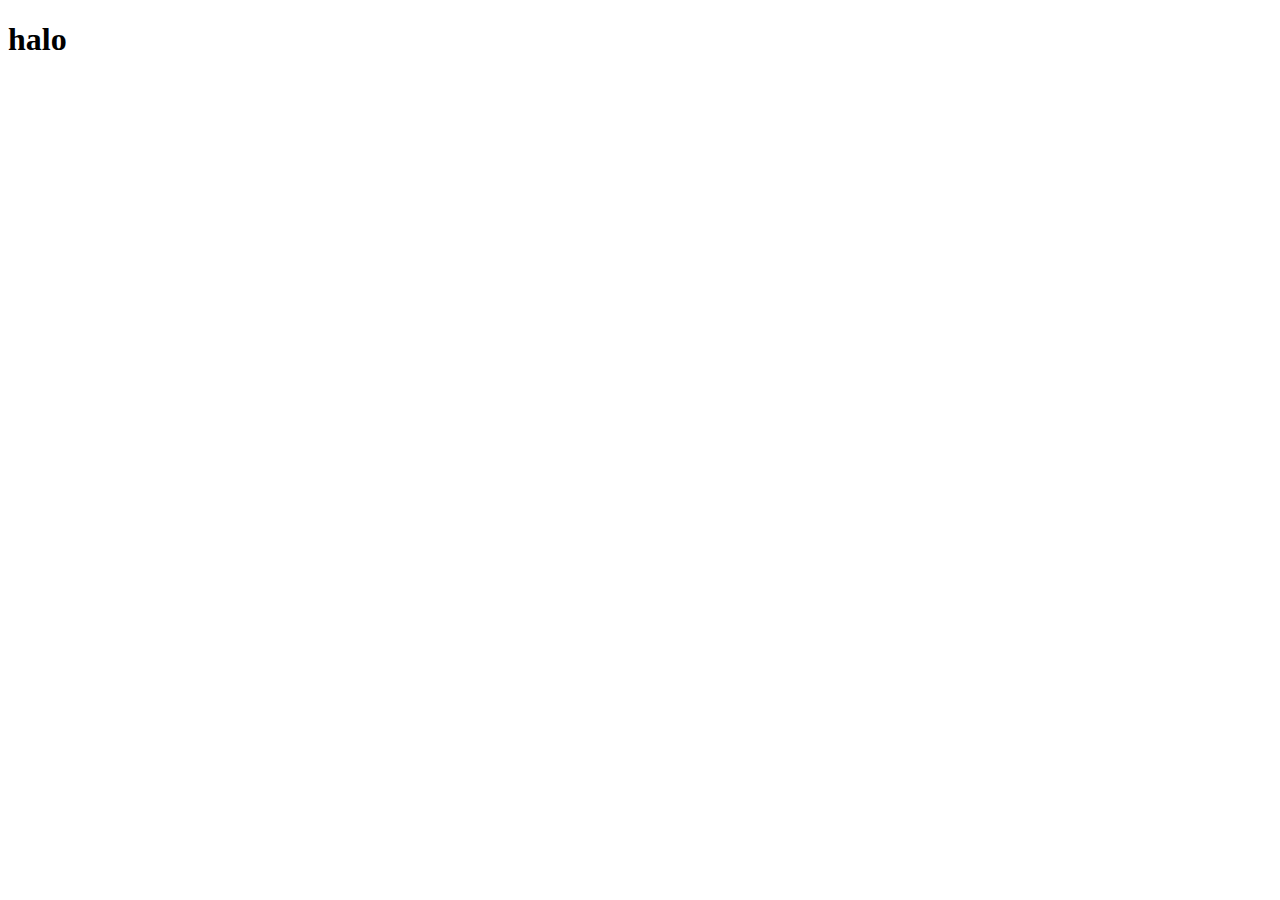
==== contact.html @ 1ffa0560 "add contact.html file" ====
<!DOCTYPE html>
<html lang="en">
	<head>
		<meta charset="UTF-8" />
		<meta http-equiv="X-UA-Compatible" content="IE=edge" />
		<meta name="viewport" content="width=device-width, initial-scale=1.0" />
		<title>Contact</title>
	</head>
	<body>
		<h1>halo</h1>
	</body>
</html>
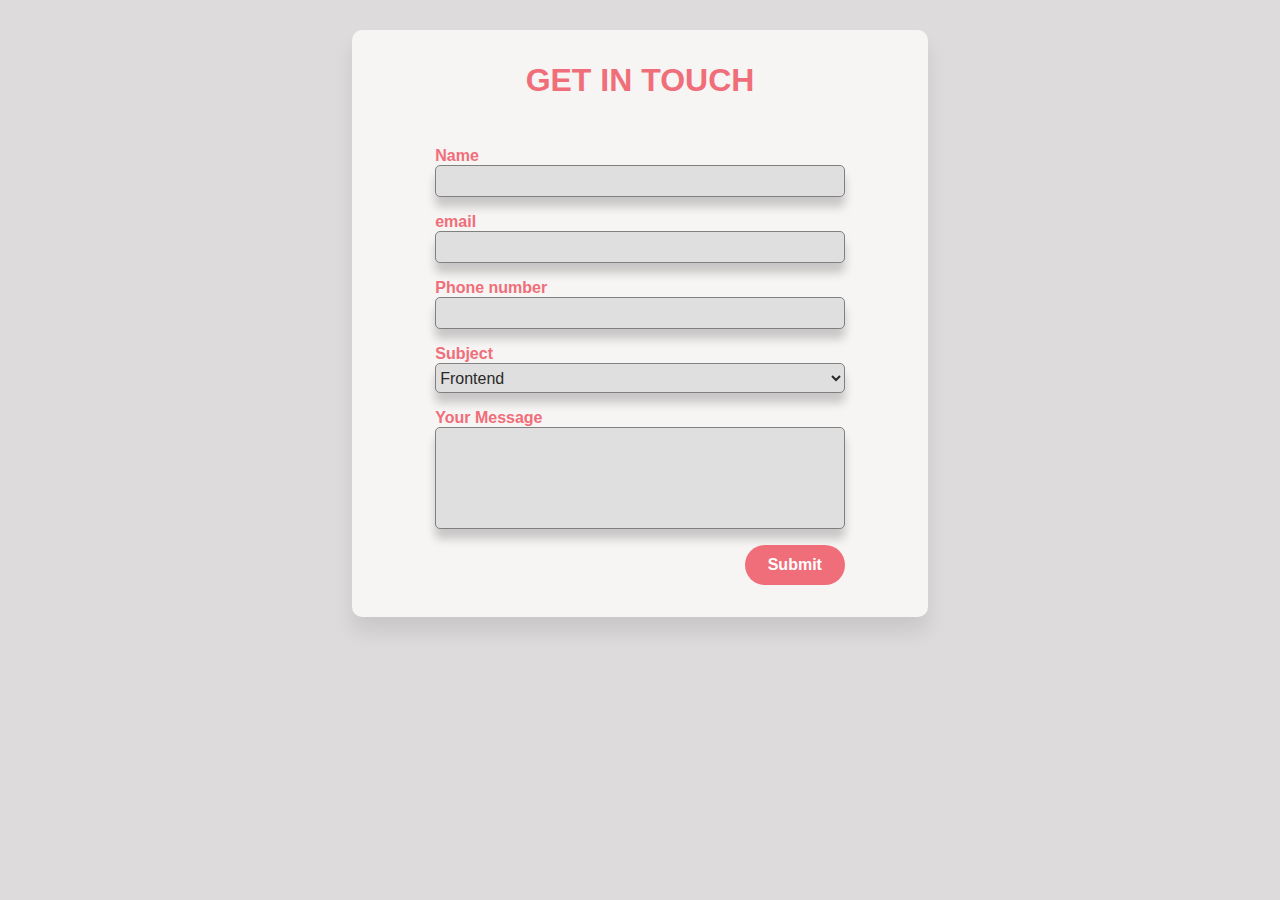
==== commit c802f340: "finishing contact form" ====
--- a/contact.html
+++ b/contact.html
@@ -4,9 +4,58 @@
 		<meta charset="UTF-8" />
 		<meta http-equiv="X-UA-Compatible" content="IE=edge" />
 		<meta name="viewport" content="width=device-width, initial-scale=1.0" />
+		<link rel="stylesheet" href="contact.css" />
+		<!-- favicon -->
+		<link
+			rel="apple-touch-icon"
+			sizes="180x180"
+			href="./assets/favicon/apple-touch-icon.png"
+		/>
+		<link
+			rel="icon"
+			type="image/png"
+			sizes="32x32"
+			href="./assets/favicon/favicon-32x32.png"
+		/>
+		<link
+			rel="icon"
+			type="image/png"
+			sizes="16x16"
+			href="./assets/favicon/favicon-16x16.png"
+		/>
+		<link rel="manifest" href="/site.webmanifest" />
 		<title>Contact</title>
 	</head>
 	<body>
-		<h1>halo</h1>
+		<section class="container">
+			<h1>GET IN TOUCH</h1>
+			<form action="">
+				<div class="form-control">
+					<label for="">Name</label>
+					<input type="text" name="" id="" />
+				</div>
+				<div class="form-control">
+					<label for="">email</label>
+					<input type="email" name="" id="" />
+				</div>
+				<div class="form-control">
+					<label for="">Phone number</label>
+					<input type="number" name="" id="" />
+				</div>
+				<div class="form-control">
+					<label for="">Subject</label>
+					<select>
+						<option value="frontend">Frontend</option>
+						<option value="backend">Backend</option>
+						<option value="fullstack">Fullstack</option>
+					</select>
+				</div>
+				<div class="form-control">
+					<label for="">Your Message</label>
+					<textarea name="" id=""></textarea>
+				</div>
+				<button>Submit</button>
+			</form>
+		</section>
 	</body>
 </html>
--- a/contact.css
+++ b/contact.css
@@ -0,0 +1,102 @@
+* {
+	margin: 0;
+	padding: 0;
+}
+body {
+	background-color: #dddbdb;
+}
+h1 {
+	color: #f06e79;
+	font-weight: bold;
+	font-family: 'Lucida Sans', 'Lucida Sans Regular', 'Lucida Grande',
+		'Lucida Sans Unicode', Geneva, Verdana, sans-serif;
+}
+
+.container {
+	padding: 2rem;
+	gap: 3rem;
+	display: flex;
+	flex-direction: column;
+	justify-content: start;
+	align-items: center;
+	width: 40vw;
+	height: auto;
+	background-color: #f7f4f4;
+	box-shadow: 0 15px 20px #00000017;
+	border-radius: 10px;
+	margin: 30px auto;
+}
+
+/* form */
+form {
+	display: flex;
+	flex-direction: column;
+	gap: 1rem;
+	/* background-color: red; */
+	width: 80%;
+}
+label {
+	color: #f06e79;
+	font-family: 'Gill Sans', 'Gill Sans MT', Calibri, 'Trebuchet MS', sans-serif;
+	font-weight: bold;
+}
+
+.form-control {
+	width: 100%;
+	display: flex;
+	flex-direction: column;
+}
+select {
+	cursor: pointer;
+}
+.form-control input,
+select,
+textarea {
+	color: #292929;
+	font-size: 1rem;
+	font-family: 'Gill Sans', 'Gill Sans MT', Calibri, 'Trebuchet MS', sans-serif;
+	height: 30px;
+	border-radius: 5px;
+	border: 1px solid gray;
+	background-color: #dfdfdf;
+	box-shadow: 0 10px 10px #00000031;
+}
+.form-control input:focus,
+textarea:focus,
+select:focus {
+	outline: none;
+}
+textarea {
+	resize: none;
+	height: 100px;
+	overflow-y: scroll;
+}
+textarea::-webkit-scrollbar-thumb {
+	background-color: #693439;
+}
+textarea::-webkit-scrollbar {
+	width: 10px;
+	background-color: #b1a5a5;
+}
+button {
+	align-self: flex-end;
+	background-color: #f06e79;
+	display: flex;
+	align-items: center;
+	justify-content: center;
+	gap: 1rem;
+	border: none;
+	width: 100px;
+	height: 40px;
+	border-radius: 25px;
+	text-align: center;
+	font-family: Arial, Helvetica, sans-serif;
+	font-weight: bold;
+	font-size: 1rem;
+	cursor: pointer;
+	color: white;
+}
+button:hover {
+	background-color: #f0959d;
+	transition: 300ms;
+}
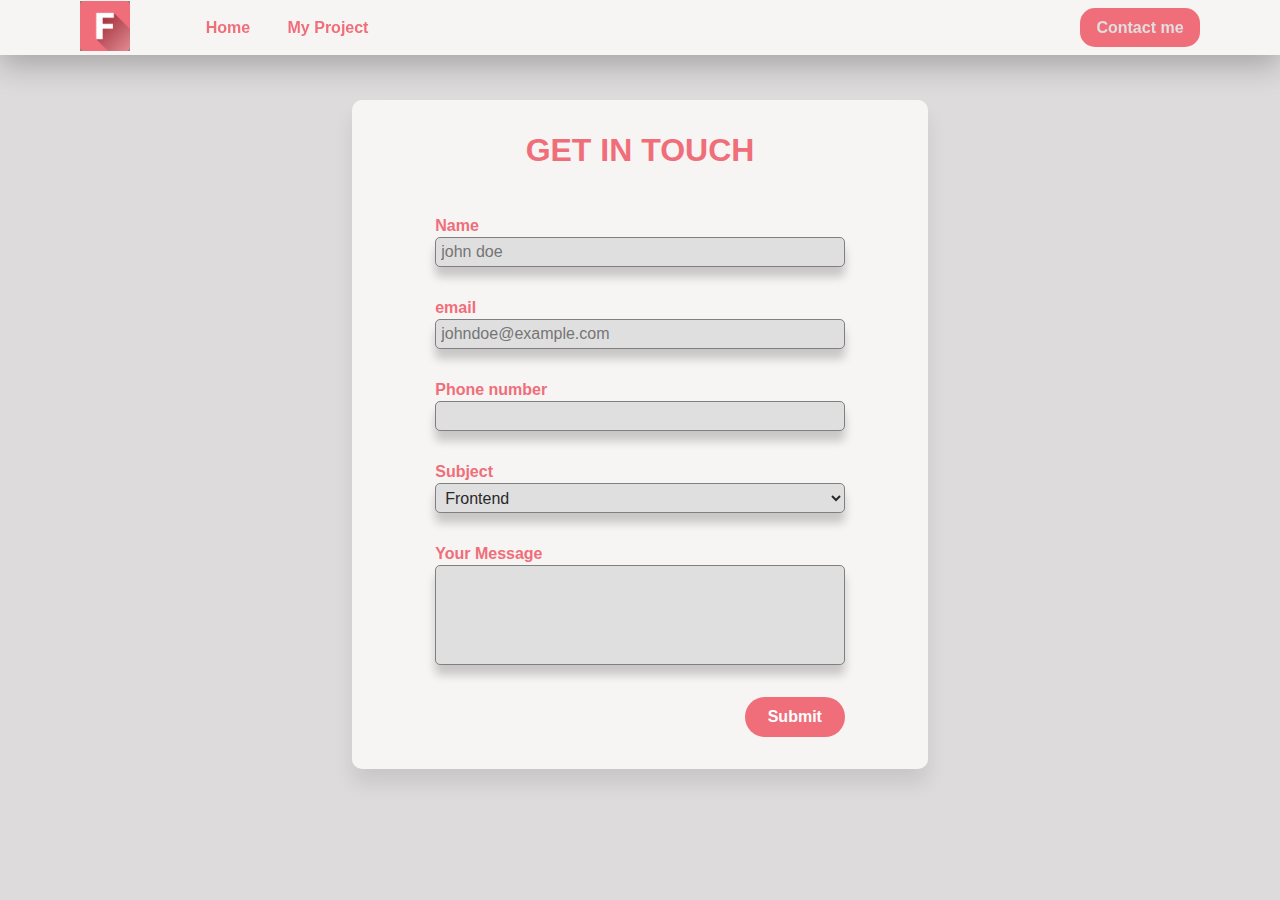
==== commit d362f369: "finishing project" ====
--- a/contact.html
+++ b/contact.html
@@ -5,6 +5,7 @@
 		<meta http-equiv="X-UA-Compatible" content="IE=edge" />
 		<meta name="viewport" content="width=device-width, initial-scale=1.0" />
 		<link rel="stylesheet" href="contact.css" />
+		<link rel="stylesheet" href="card.css" />
 		<!-- favicon -->
 		<link
 			rel="apple-touch-icon"
@@ -27,16 +28,46 @@
 		<title>Contact</title>
 	</head>
 	<body>
+		<header>
+			<nav class="nav-container">
+				<div class="nav-left">
+					<ul>
+						<li>
+							<a href="/index.html"
+								><img src="./assets/image/logo.png" alt="" srcset=""
+							/></a>
+						</li>
+						<div class="routes">
+							<li class="list-link">
+								<!-- <div class="list"> -->
+								<a href="/index.html">Home</a>
+								<!-- </div> -->
+							</li>
+							<li class="list-link">
+								<!-- <div class="list"> -->
+								<a href="#">My Project</a>
+								<!-- </div> -->
+							</li>
+						</div>
+					</ul>
+				</div>
+				<div class="nav-right">
+					<button class="contact-button">
+						<a href="/contact.html" class="contact-me">Contact me</a>
+					</button>
+				</div>
+			</nav>
+		</header>
 		<section class="container">
 			<h1>GET IN TOUCH</h1>
 			<form action="">
 				<div class="form-control">
 					<label for="">Name</label>
-					<input type="text" name="" id="" />
+					<input type="text" name="" id="" placeholder="john doe" />
 				</div>
 				<div class="form-control">
 					<label for="">email</label>
-					<input type="email" name="" id="" />
+					<input type="email" name="" id="" placeholder="johndoe@example.com" />
 				</div>
 				<div class="form-control">
 					<label for="">Phone number</label>
--- a/contact.css
+++ b/contact.css
@@ -24,14 +24,14 @@
 	background-color: #f7f4f4;
 	box-shadow: 0 15px 20px #00000017;
 	border-radius: 10px;
-	margin: 30px auto;
+	margin: 100px auto;
 }
 
 /* form */
 form {
 	display: flex;
 	flex-direction: column;
-	gap: 1rem;
+	gap: 2rem;
 	/* background-color: red; */
 	width: 80%;
 }
@@ -39,6 +39,7 @@
 	color: #f06e79;
 	font-family: 'Gill Sans', 'Gill Sans MT', Calibri, 'Trebuchet MS', sans-serif;
 	font-weight: bold;
+	margin-bottom: 2px;
 }
 
 .form-control {
@@ -46,12 +47,15 @@
 	display: flex;
 	flex-direction: column;
 }
+
 select {
 	cursor: pointer;
 }
 .form-control input,
 select,
 textarea {
+	padding: 5px;
+	box-sizing: border-box;
 	color: #292929;
 	font-size: 1rem;
 	font-family: 'Gill Sans', 'Gill Sans MT', Calibri, 'Trebuchet MS', sans-serif;
--- a/card.css
+++ b/card.css
@@ -0,0 +1,285 @@
+* {
+	margin: 0;
+	padding: 0;
+	color: #2a2a2b;
+}
+body {
+	background-color: #dddbdb;
+}
+
+/* header / nav */
+.nav-container {
+	position: fixed;
+	top: 0;
+	display: flex;
+	justify-content: space-between;
+	align-items: center;
+	padding-left: 5rem;
+	padding-right: 5rem;
+	box-sizing: border-box;
+	width: 100%;
+	height: 55px;
+	background-color: #f7f4f4;
+	box-shadow: 0 10px 30px #14141446;
+}
+
+.nav-left {
+	display: flex;
+	height: 100%;
+	width: 350px;
+}
+.nav-left img {
+	background-color: gray;
+	width: 50px;
+	height: 50px;
+}
+.nav-left img:hover {
+	transform: rotate(20deg);
+	transition: 300ms;
+}
+.contact-me {
+	text-decoration: none;
+	color: #e0dede;
+	font-size: 1rem;
+}
+.nav-left ul {
+	width: 100%;
+	height: 100%;
+	list-style: none;
+	display: flex;
+	gap: 3rem;
+	align-items: center;
+}
+.routes {
+	display: flex;
+	/* gap: 1rem; */
+	width: 100%;
+	height: 100%;
+	/* background-color: red; */
+}
+.list-link a:focus {
+	color: #a0252f;
+}
+.list-link {
+	display: flex;
+	width: 100px;
+}
+.list-link a {
+	color: #f06e79;
+	text-decoration: none;
+	font-family: 'Lucida Sans', 'Lucida Sans Regular', 'Lucida Grande',
+		'Lucida Sans Unicode', Geneva, Verdana, sans-serif;
+	margin: auto;
+	font-weight: bold;
+}
+.list-link:hover {
+	background-color: #f06e7933;
+}
+.nav-right {
+	height: 70%;
+}
+.nav-right button {
+	width: 120px;
+	height: 100%;
+	border: none;
+	border-radius: 15px;
+	cursor: pointer;
+}
+
+/* content */
+.content-container {
+	display: flex;
+	align-items: center;
+	justify-content: space-between;
+	margin: 100px auto;
+	background-color: #f7f4f4;
+	box-shadow: 0 15px 20px #00000017;
+	border-radius: 10px;
+	width: 85vw;
+	height: 70vh;
+}
+
+.info-container {
+	gap: 1rem;
+	box-sizing: border-box;
+	display: flex;
+	/* flex-direction: column; */
+	justify-content: space-evenly;
+	align-items: center;
+	/* background-color: red; */
+	margin: auto;
+	width: 90%;
+	height: 30%;
+}
+.info-left {
+	width: 50%;
+	display: flex;
+	flex-direction: column;
+	gap: 2rem;
+}
+
+.summary h1,
+.card-detail h1 {
+	font-family: 'Lucida Sans', 'Lucida Sans Regular', 'Lucida Grande',
+		'Lucida Sans Unicode', Geneva, Verdana, sans-serif;
+}
+.summary p {
+	text-align: justify;
+}
+.summary p,
+.card-detail h5 {
+	font-family: 'Gill Sans', 'Gill Sans MT', Calibri, 'Trebuchet MS', sans-serif;
+	font-size: 1rem;
+}
+.action {
+	gap: 3rem;
+	display: flex;
+	flex-direction: column;
+	align-items: flex-start;
+	/* background-color: green; */
+	width: 100%;
+	align-self: flex-start;
+}
+.button-container button {
+	display: flex;
+	align-items: center;
+	justify-content: center;
+	gap: 1rem;
+	border: none;
+	width: 150px;
+	height: 40px;
+	border-radius: 25px;
+	text-align: center;
+	font-family: Arial, Helvetica, sans-serif;
+	font-weight: bold;
+	cursor: pointer;
+}
+.button-container {
+	display: flex;
+	gap: 1rem;
+}
+.contact-button {
+	background-color: #f06e79;
+	color: #e0dede;
+	font-size: 1rem;
+}
+.contact-button:hover {
+	/* color: #e0dede; */
+	background-color: #ee8e96;
+	transition: 700ms;
+}
+.download-button:hover {
+	color: #e0dede;
+	background-color: #f06e79;
+	transition: 700ms;
+}
+.download-button {
+	background-color: none;
+}
+.icon {
+	width: 20px;
+	height: 20px;
+}
+.media-social {
+	padding: 0;
+	align-self: flex-start;
+	display: flex;
+}
+.media-social ul {
+	display: flex;
+	gap: 2rem;
+	/* background-color: black; */
+	justify-content: flex-start;
+}
+.media-social-icon-list {
+	cursor: pointer;
+	/* margin-left: 1rem; */
+	list-style: none;
+	width: 30px;
+	height: 30px;
+}
+.media-social-icon-list:hover {
+	opacity: 0.5;
+	scale: 1.5;
+	transition: 300ms;
+}
+.media-social-icon-list img {
+	width: 100%;
+	height: 100%;
+}
+
+.image-card {
+	border: 1px solid gray;
+	padding: 10px;
+	box-sizing: border-box;
+	display: flex;
+	flex-direction: column;
+	width: 300px;
+	height: 380px;
+	background-color: #f7f4f4;
+	border-radius: 8px;
+	box-shadow: 10px 10px 10px #00000031;
+	text-align: center;
+	gap: 1rem;
+}
+
+.image-card a {
+	height: 70%;
+}
+.image-card img {
+	display: block;
+	width: 100%;
+	height: 100%;
+	background-color: gray;
+	object-fit: fill;
+	border-radius: 10px;
+}
+.image-card img:hover {
+	filter: blur(3px);
+	cursor: pointer;
+	transition: 300ms;
+}
+
+/* responsive */
+@media (max-width: 800px) {
+	.header-container {
+		width: 95vw;
+		height: 100vh;
+	}
+	.info-container {
+		gap: 0;
+		box-sizing: border-box;
+		display: flex;
+		flex-direction: column;
+		align-items: center;
+		justify-content: space-around;
+		/* background-color: red; */
+		margin: auto;
+		width: 95%;
+	}
+	.action {
+		gap: 2rem;
+	}
+	.button-container button {
+		font-size: 1rem;
+		border-radius: 25px;
+		text-align: center;
+		font-family: Arial, Helvetica, sans-serif;
+		font-weight: bold;
+		cursor: pointer;
+	}
+	.button-container {
+		flex-direction: row;
+	}
+
+	.image-card {
+		width: 200px;
+		height: 250px;
+		background-color: #f7f4f4;
+		border-radius: 5px;
+		box-shadow: 10px 10px 10px #00000052;
+	}
+	.image-card h5 {
+		font-size: 1rem;
+	}
+}
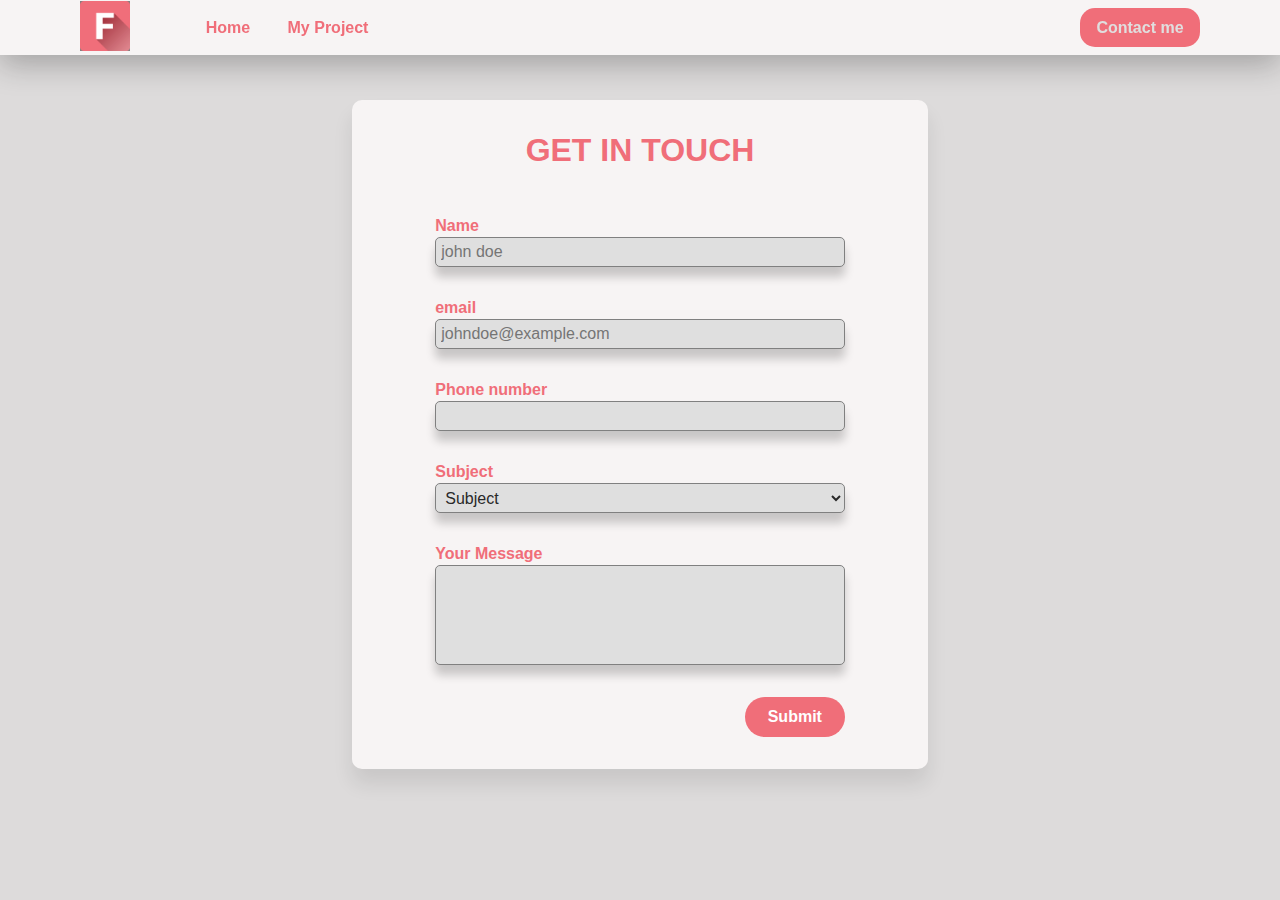
==== commit e4207bec: "day 3" ====
--- a/contact.html
+++ b/contact.html
@@ -62,31 +62,38 @@
 			<h1>GET IN TOUCH</h1>
 			<form action="">
 				<div class="form-control">
-					<label for="">Name</label>
-					<input type="text" name="" id="" placeholder="john doe" />
+					<label for="input-name">Name</label>
+					<input type="text" id="input-name" placeholder="john doe" />
 				</div>
 				<div class="form-control">
-					<label for="">email</label>
-					<input type="email" name="" id="" placeholder="johndoe@example.com" />
+					<label for="input-email">email</label>
+					<input
+						type="email"
+						name=""
+						id="input-email"
+						placeholder="johndoe@example.com"
+					/>
 				</div>
 				<div class="form-control">
-					<label for="">Phone number</label>
-					<input type="number" name="" id="" />
+					<label for="input-phone">Phone number</label>
+					<input type="number" name="" id="input-phone" />
 				</div>
 				<div class="form-control">
-					<label for="">Subject</label>
-					<select>
+					<label for="input-select">Subject</label>
+					<select id="input-select">
+						<option value="" hidden>Subject</option>
 						<option value="frontend">Frontend</option>
 						<option value="backend">Backend</option>
 						<option value="fullstack">Fullstack</option>
 					</select>
 				</div>
 				<div class="form-control">
-					<label for="">Your Message</label>
-					<textarea name="" id=""></textarea>
+					<label for="input-message">Your Message</label>
+					<textarea name="" id="input-message"></textarea>
 				</div>
-				<button>Submit</button>
+				<button type="button" onclick="submitData()">Submit</button>
 			</form>
 		</section>
 	</body>
+	<script src="contact.js"></script>
 </html>
